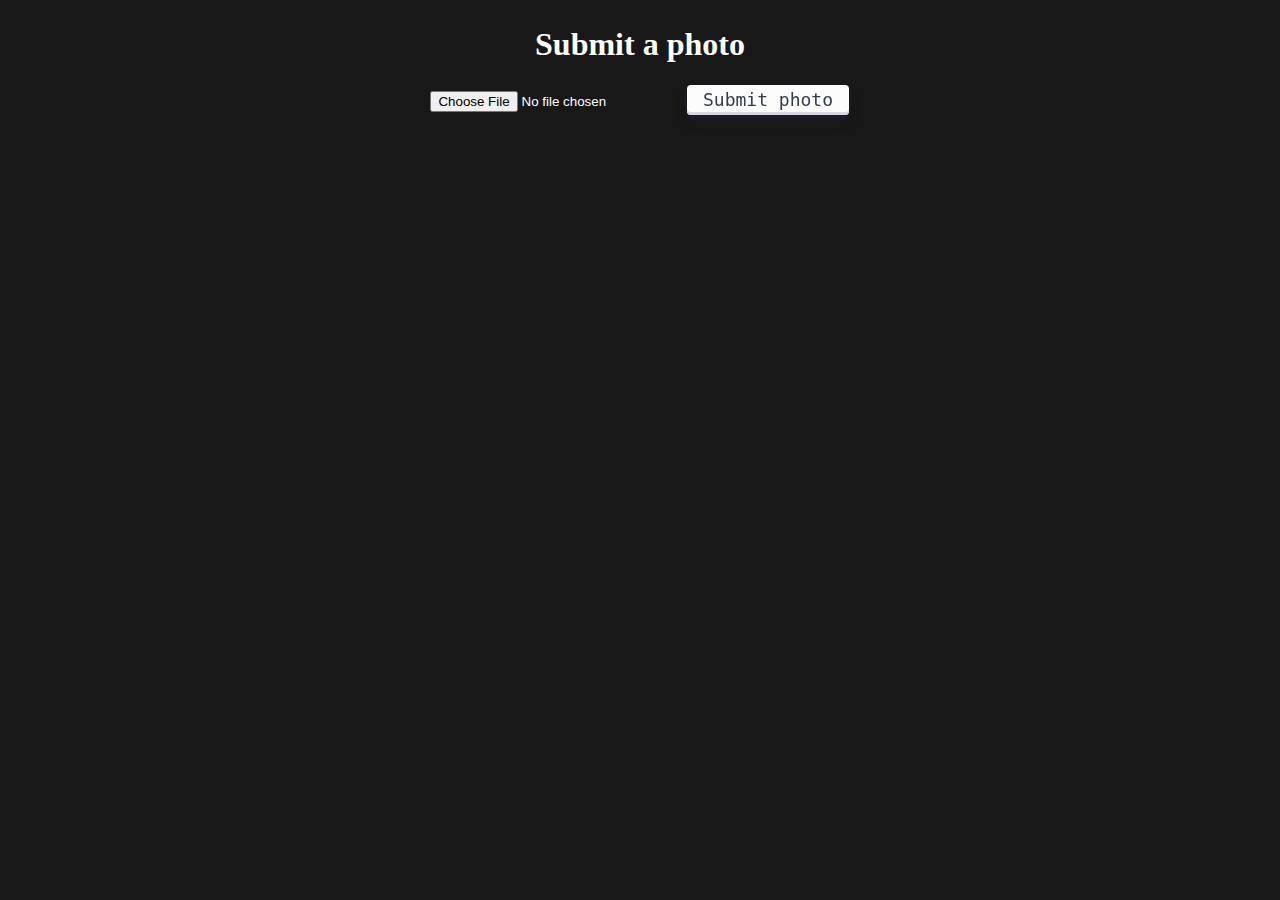
==== index.html @ 46c3e0e5 "Complete server side" ====
<!DOCTYPE html>
<html lang="en">
<head>
    <!-- <meta charset="UTF-8">
    <meta http-equiv="X-UA-Compatible" content="IE=edge">
    <meta name="viewport" content="width=device-width, initial-scale=1.0"> -->
    <title>Tema</title>
    <link rel="stylesheet" href="main.css">
    <link rel="icon" type="image/png" href="learning.png?v=1">
</head>
<body>
    <div id="titlu" class="header">
        <h1>Submit a photo</h1>
        <input type="file" id="intrare" placeholder="Introduceti o poza.." accept="image/jpeg, image/png, image/jpg" onchange="loadFile(event)"/>
        <span class="buton">Submit photo</span>
        <img id="image">
    </div>
    <script src="main.js"></script>
</body>
</html>
---- main.css ----
body
{
    margin: 0;
    min-width: 250px;
    background-color: #181818;
    display: flex;
    flex-direction: column;
    justify-content: center;
    align-items: center;
}

#image{
    width: 400px;
    height: auto;
    display: block;
}

.header
{
    color: #FFFFFF;
    text-align: center;
    padding: 5px;
    margin: auto;
}

.buton
{
    align-items: center;
    appearance: none;
    background-color: #FCFCFD;
    border-radius: 4px;
    border-width: 0;
    box-shadow: rgba(45, 35, 66, 0.4) 0 2px 4px,rgba(45, 35, 66, 0.3) 0 7px 13px -3px,#D6D6E7 0 -3px 0 inset;
    box-sizing: border-box;
    color: #36395A;
    cursor: pointer;
    display: inline-flex;
    font-family: "JetBrains Mono",monospace;
    height: 30px;
    justify-content: center;
    line-height: 1;
    list-style: none;
    overflow: hidden;
    padding-left: 16px;
    padding-right: 16px;
    position: relative;
    text-align: left;
    text-decoration: none;
    transition: box-shadow .15s,transform .15s;
    user-select: none;
    touch-action: manipulation;
    white-space: nowrap;
    will-change: box-shadow,transform;
    font-size: 18px;
}
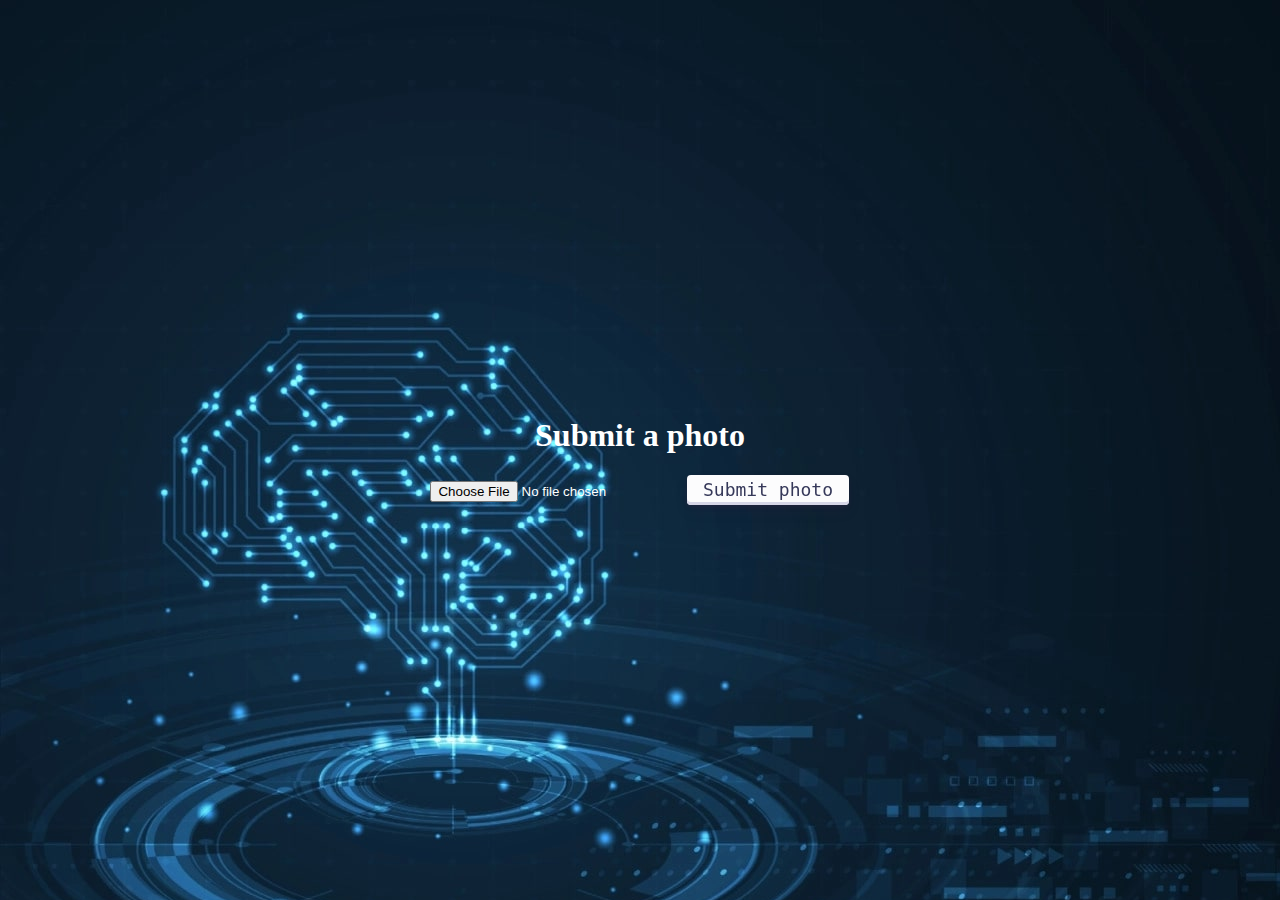
==== commit 15765d18: "background" ====
--- a/index.html
+++ b/index.html
@@ -1,20 +1,37 @@
 <!DOCTYPE html>
 <html lang="en">
 <head>
-    <!-- <meta charset="UTF-8">
+    <meta charset="UTF-8">
     <meta http-equiv="X-UA-Compatible" content="IE=edge">
-    <meta name="viewport" content="width=device-width, initial-scale=1.0"> -->
+    <meta name="viewport" content="width=device-width, initial-scale=1.0">
+    <style>
+        @font-face { font-family: Font; src: url('FONT.TTF'); } 
+        h1 {
+            font-family: Font
+        }
+        html, body {
+            margin:0;
+            height:100%;
+            overflow:hidden;
+        }
+        body {
+            background-image: url(background.jpg);
+        }
+    </style>
     <title>Tema</title>
     <link rel="stylesheet" href="main.css">
     <link rel="icon" type="image/png" href="learning.png?v=1">
 </head>
 <body>
+    
     <div id="titlu" class="header">
         <h1>Submit a photo</h1>
         <input type="file" id="intrare" placeholder="Introduceti o poza.." accept="image/jpeg, image/png, image/jpg" onchange="loadFile(event)"/>
         <span class="buton">Submit photo</span>
         <img id="image">
     </div>
+    <div id="raspuns" class="response">
+    </div>   
     <script src="main.js"></script>
 </body>
 </html>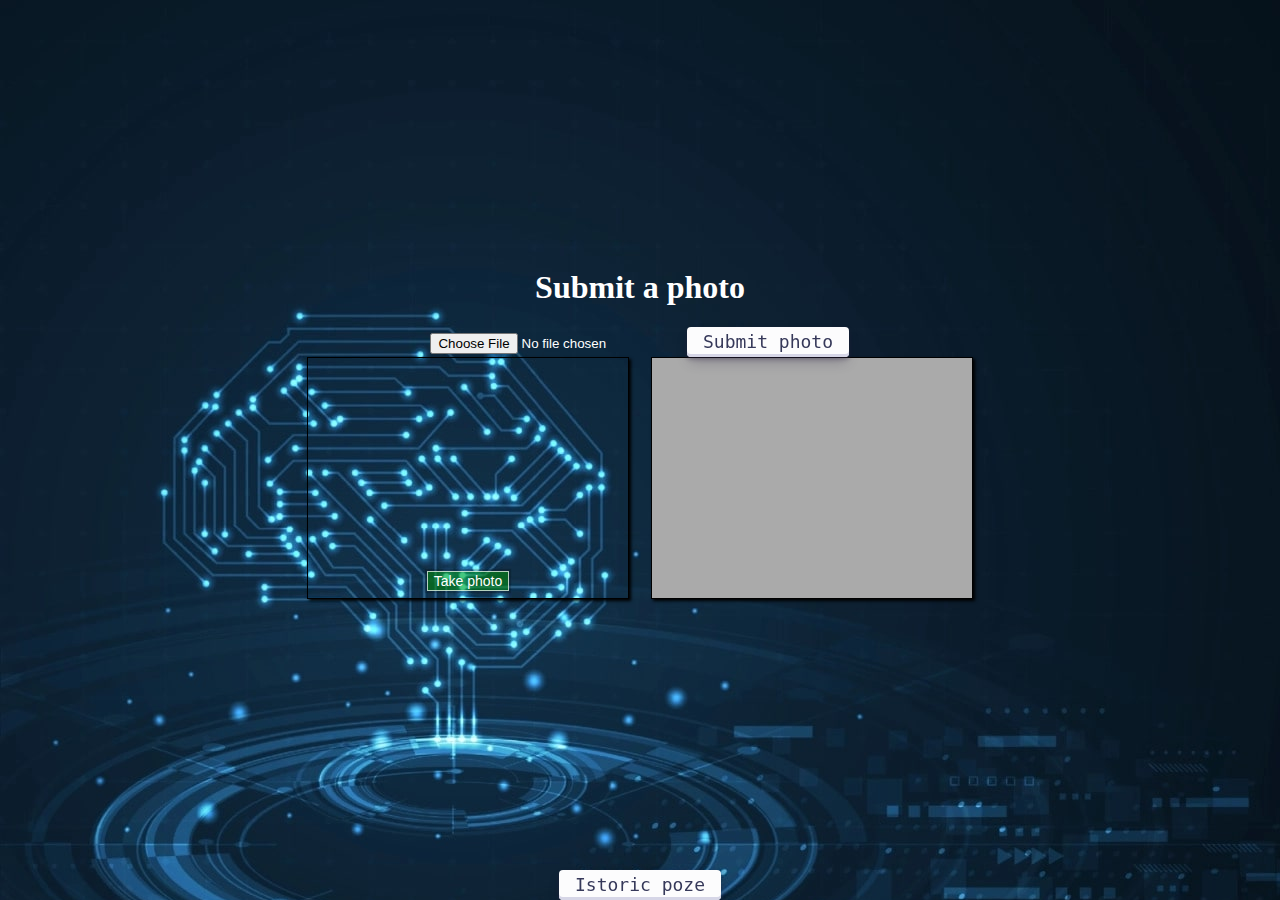
==== commit 65e75c4a: "Adaugat front-end pentru slideshow" ====
--- a/index.html
+++ b/index.html
@@ -26,12 +26,25 @@
     
     <div id="titlu" class="header">
         <h1>Submit a photo</h1>
-        <input type="file" id="intrare" placeholder="Introduceti o poza.." accept="image/jpeg, image/png, image/jpg" onchange="loadFile(event)"/>
+        <input type="file" id="intrare" placeholder="Introduceti o poza.." accept="image/jpeg, image/png, image/jpg"
+        onchange="loadFile(event)" capture="environment"/>
         <span class="buton">Submit photo</span>
         <img id="image">
+        <div class="camera">
+            <video id="video">Video stream not available.</video>
+            <button id="startbutton">Take photo</button>
+        </div>
+            <canvas id="canvas"> </canvas>
+        <div class="output">
+            <img id="photo" alt="The screen capture will appear in this box." />
+        </div>
     </div>
     <div id="raspuns" class="response">
-    </div>   
+    </div>  
+    <div id="istoric" class="buton">Istoric poze</span>
+    <div class="container"></div>
+    <a class="prev" onclick="plusSlides(-1)">&#10094;</a>
+    <a class="next" onclick="plusSlides(1)">&#10095;</a>
     <script src="main.js"></script>
 </body>
 </html>--- a/main.css
+++ b/main.css
@@ -54,3 +54,151 @@
     font-size: 18px;
 }
 
+.response
+{
+    color: #FFFFFF;
+    text-align: center;
+    padding: 5px;
+    margin: auto;
+    border: 3px solid #FFFFFF;
+    display: none;
+}
+
+#video 
+{
+    border: 1px solid black;
+    box-shadow: 2px 2px 3px black;
+    width: 320px;
+    height: 240px;
+}
+  
+#photo
+{
+    border: 1px solid black;
+    box-shadow: 2px 2px 3px black;
+    width: 320px;
+    height: 240px;
+}
+  
+#canvas 
+{
+    display: none;
+}
+  
+  .camera 
+{
+    width: 340px;
+    display: inline-block;
+}
+  
+.output 
+{
+    width: 340px;
+    display: inline-block;
+    vertical-align: top;
+}
+  
+#startbutton 
+{
+    display: block;
+    position: relative;
+    margin-left: auto;
+    margin-right: auto;
+    bottom: 32px;
+    background-color: rgba(0, 150, 0, 0.5);
+    border: 1px solid rgba(255, 255, 255, 0.7);
+    box-shadow: 0px 0px 1px 2px rgba(0, 0, 0, 0.2);
+    font-size: 14px;
+    font-family: "Lucida Grande", "Arial", sans-serif;
+    color: rgba(255, 255, 255, 1);
+  }
+  
+.contentarea 
+{
+    font-size: 16px;
+    font-family: "Lucida Grande", "Arial", sans-serif;
+    width: 760px;
+}
+
+.container 
+{
+    position: relative;
+    display: none;
+}
+  
+.mySlides 
+{
+    display: none;
+}
+  
+.cursor 
+{
+    cursor: pointer;
+}
+  
+.prev,.next 
+{
+    cursor: pointer;
+    position: absolute;
+    top: 40%;
+    width: auto;
+    padding: 16px;
+    margin-top: -50px;
+    color: white;
+    font-weight: bold;
+    font-size: 20px;
+    border-radius: 0 3px 3px 0;
+    user-select: none;
+    -webkit-user-select: none;
+}
+  
+.next 
+{
+    right: 0;
+    border-radius: 3px 0 0 3px;
+}
+  
+.prev:hover,.next:hover 
+{
+    background-color: rgba(0, 0, 0, 0.8);
+}
+  
+.numbertext 
+{
+    color: #f2f2f2;
+    font-size: 12px;
+    padding: 8px 12px;
+    position: absolute;
+    top: 0;
+}
+  
+.caption-container 
+{
+    text-align: center;
+    background-color: #222;
+    padding: 2px 16px;
+    color: white;
+}
+  
+.row:after 
+  {
+    content: "";
+    display: table;
+    clear: both;
+}
+  
+.column 
+{
+    float: left;
+    width: 16.66%;
+}
+  
+.demo 
+{
+   opacity: 0.6;
+}
+  
+.active,.demo:hover 
+{
+    opacity: 1;
+}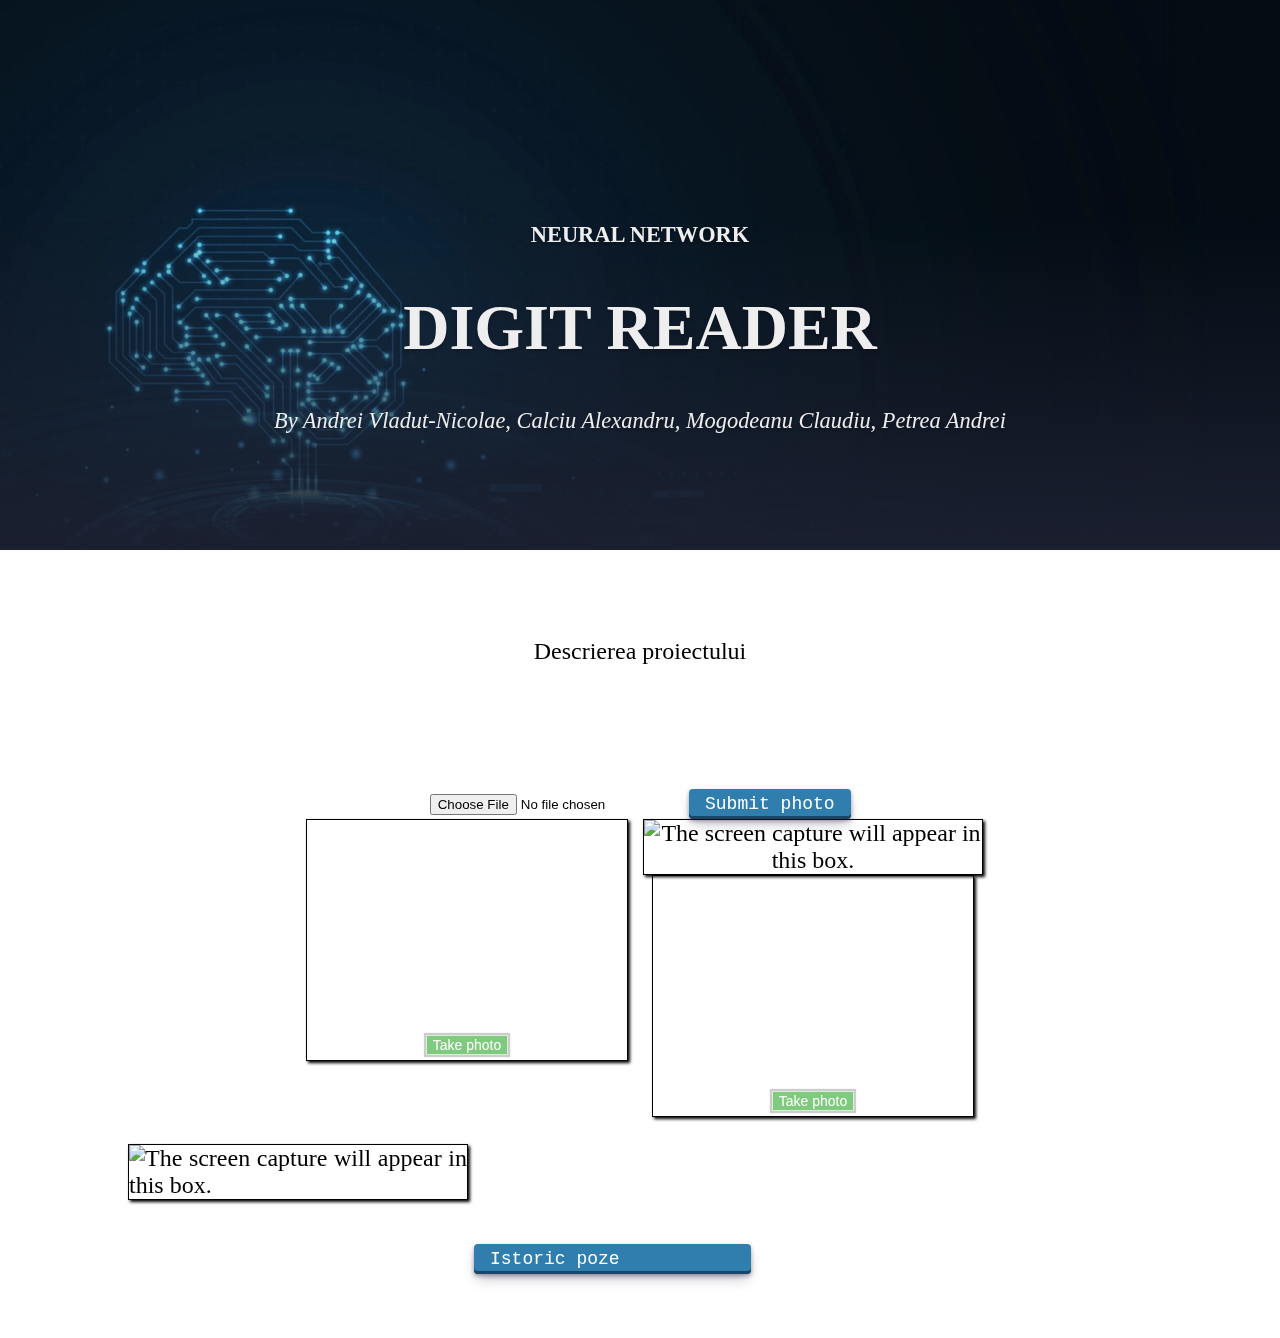
==== commit f7513632: "Merge branch 'main' into vlad2" ====
--- a/index.html
+++ b/index.html
@@ -1,50 +1,61 @@
 <!DOCTYPE html>
 <html lang="en">
+
 <head>
     <meta charset="UTF-8">
     <meta http-equiv="X-UA-Compatible" content="IE=edge">
     <meta name="viewport" content="width=device-width, initial-scale=1.0">
-    <style>
-        @font-face { font-family: Font; src: url('FONT.TTF'); } 
-        h1 {
-            font-family: Font
-        }
-        html, body {
-            margin:0;
-            height:100%;
-            overflow:hidden;
-        }
-        body {
-            background-image: url(background.jpg);
-        }
-    </style>
     <title>Tema</title>
     <link rel="stylesheet" href="main.css">
     <link rel="icon" type="image/png" href="learning.png?v=1">
 </head>
+
 <body>
-    
-    <div id="titlu" class="header">
-        <h1>Submit a photo</h1>
-        <input type="file" id="intrare" placeholder="Introduceti o poza.." accept="image/jpeg, image/png, image/jpg"
-        onchange="loadFile(event)" capture="environment"/>
-        <span class="buton">Submit photo</span>
-        <img id="image">
-        <div class="camera">
-            <video id="video">Video stream not available.</video>
-            <button id="startbutton">Take photo</button>
+    <div class="header">
+        <div class="info">
+            <h4><a>NEURAL NETWORK</a></h4>
+            <h1>DIGIT READER</h1>
+            <div class="meta">
+                By Andrei Vladut-Nicolae, Calciu Alexandru, Mogodeanu Claudiu, Petrea Andrei
+            </div>
         </div>
+    </div>
+    <section class="content">
+        <p align="center">Descrierea proiectului</p>
+        <div align="center">
+            <input type="file" id="intrare" placeholder="Introduceti o poza.." accept="image/jpeg, image/png, image/jpg"
+                onchange="loadFile(event)" capture="environment" />
+            <span class="buton">Submit photo</span>
+            <div id="raspuns" class="response"></div>
+            <script src="main.js"></script>
+            <img id="image">
+            <div class="camera">
+                <video id="video">Video stream not available.</video>
+                <button id="startbutton">Take photo</button>
+            </div>
             <canvas id="canvas"> </canvas>
+            <div class="output">
+                <img id="photo" alt="The screen capture will appear in this box." />
+                <div class="camera">
+                    <video id="video">Video stream not available.</video>
+                    <button id="startbutton">Take photo</button>
+                </div>
+            </div>
+        </div>
+        <canvas id="canvas"> </canvas>
         <div class="output">
             <img id="photo" alt="The screen capture will appear in this box." />
         </div>
-    </div>
-    <div id="raspuns" class="response">
-    </div>  
-    <div id="istoric" class="buton">Istoric poze</span>
-    <div class="container"></div>
-    <a class="prev" onclick="plusSlides(-1)">&#10094;</a>
-    <a class="next" onclick="plusSlides(1)">&#10095;</a>
+        <div id="raspuns" class="response">
+        </div>
+        <div id="istoric" class="buton">Istoric poze</span>
+            <div class="container"></div>
+            <a class="prev" onclick="plusSlides(-1)">&#10094;</a>
+            <a class="next" onclick="plusSlides(1)">&#10095;</a>
+            <p align="center"><a href="https://github.com/calex257/digit-reader" class="btn git" target="_b">GitHub</a>
+            </p>
+    </section>
     <script src="main.js"></script>
 </body>
+
 </html>--- a/main.css
+++ b/main.css
@@ -1,41 +1,22 @@
-body
-{
-    margin: 0;
-    min-width: 250px;
-    background-color: #181818;
-    display: flex;
-    flex-direction: column;
-    justify-content: center;
-    align-items: center;
-}
-
 #image{
     width: 400px;
     height: auto;
     display: block;
 }
-
-.header
-{
-    color: #FFFFFF;
-    text-align: center;
-    padding: 5px;
-    margin: auto;
-}
-
 .buton
 {
+    margin-top: 100px;
     align-items: center;
     appearance: none;
-    background-color: #FCFCFD;
+    background-color: #2f7ead;
     border-radius: 4px;
     border-width: 0;
-    box-shadow: rgba(45, 35, 66, 0.4) 0 2px 4px,rgba(45, 35, 66, 0.3) 0 7px 13px -3px,#D6D6E7 0 -3px 0 inset;
+    box-shadow: rgba(45, 35, 66, 0.4) 0 2px 4px,rgba(45, 35, 66, 0.3) 0 7px 13px -3px,#1b4767 0 -3px 0 inset;
     box-sizing: border-box;
-    color: #36395A;
+    color: #FFFFFF;
     cursor: pointer;
     display: inline-flex;
-    font-family: "JetBrains Mono",monospace;
+    font-family: Font,monospace;
     height: 30px;
     justify-content: center;
     line-height: 1;
@@ -63,7 +44,109 @@
     border: 3px solid #FFFFFF;
     display: none;
 }
-
+@font-face { font-family: Font; src: url('FONT.TTF'); } 
+html,body{
+  margin:0;
+  height:120%;
+  font-family: Font;
+}
+
+a{
+  text-decoration:none
+}
+
+.header{
+  position:relative;
+  overflow:hidden;
+  display:flex;
+  flex-wrap: wrap;
+  justify-content: center;
+  align-items: flex-start;
+  align-content: flex-start;
+  height:50vw;
+  min-height:400px;
+  max-height:550px;
+  min-width:300px;
+  color:#eee;
+  font-size: xx-large;
+}
+.header:after{
+  content:"";
+  width:100%;
+  height:100%;
+  position:absolute;
+  bottom:0;
+  left:0;
+  z-index:-1;
+ background: linear-gradient(to bottom, rgba(0,0,0,0.12) 40%,rgba(27,32,48,1) 100%);
+}
+.header:before{
+  content:"";
+  width:100%;
+  height:200%;
+  position:absolute;
+  top:0;
+  left:0;
+    -webkit-backface-visibility: hidden;
+    -webkit-transform: translateZ(0); backface-visibility: hidden;
+    transform:scale(1.0,1.0) 
+    translateZ(0);
+  background:#1B2030 url(background.jpg) 50% 0 no-repeat;
+  background-size:100%;
+  background-attachment:fixed;
+  animation: grow 360s  linear 10ms infinite;
+  transition:all 0.4s ease-in-out;
+  z-index:-2
+}
+.header a{
+  color:#eee
+}
+
+.info{
+  flex: 0 0 auto;
+  width:50%;
+  width:100%;
+  padding:15% 10% 0 10%;
+  text-align:center;
+  text-shadow:0 2px 3px rgba(0,0,0,0.2)
+}
+
+.info h4, .meta{
+  font-size:0.7em
+}
+
+.meta{
+  font-style:italic;
+}
+
+@keyframes grow{
+  0% { transform: scale(1) translateY(0px)}
+  50% { transform: scale(1.2) translateY(-400px)}
+}
+
+.content{  
+  padding:5% 10%;
+  padding-top: 5%;
+  text-align:justify;
+  font-family: Font;
+  font-size: x-large;
+  background-image:url(background2.jpg);
+  background-size: 100%;
+}
+
+.btn{
+  color:#333;
+  border:2px solid;
+  border-radius:3px;
+  text-decoration:none;
+  display:inline-block;
+  padding:5px 10px;
+  font-weight:600;
+}
+
+.git{
+  margin-top:100px
+}.btn.git:after{content:"\1F47E";padding-left:5px}
 #video 
 {
     border: 1px solid black;
@@ -201,4 +284,4 @@
 .active,.demo:hover 
 {
     opacity: 1;
-}+}
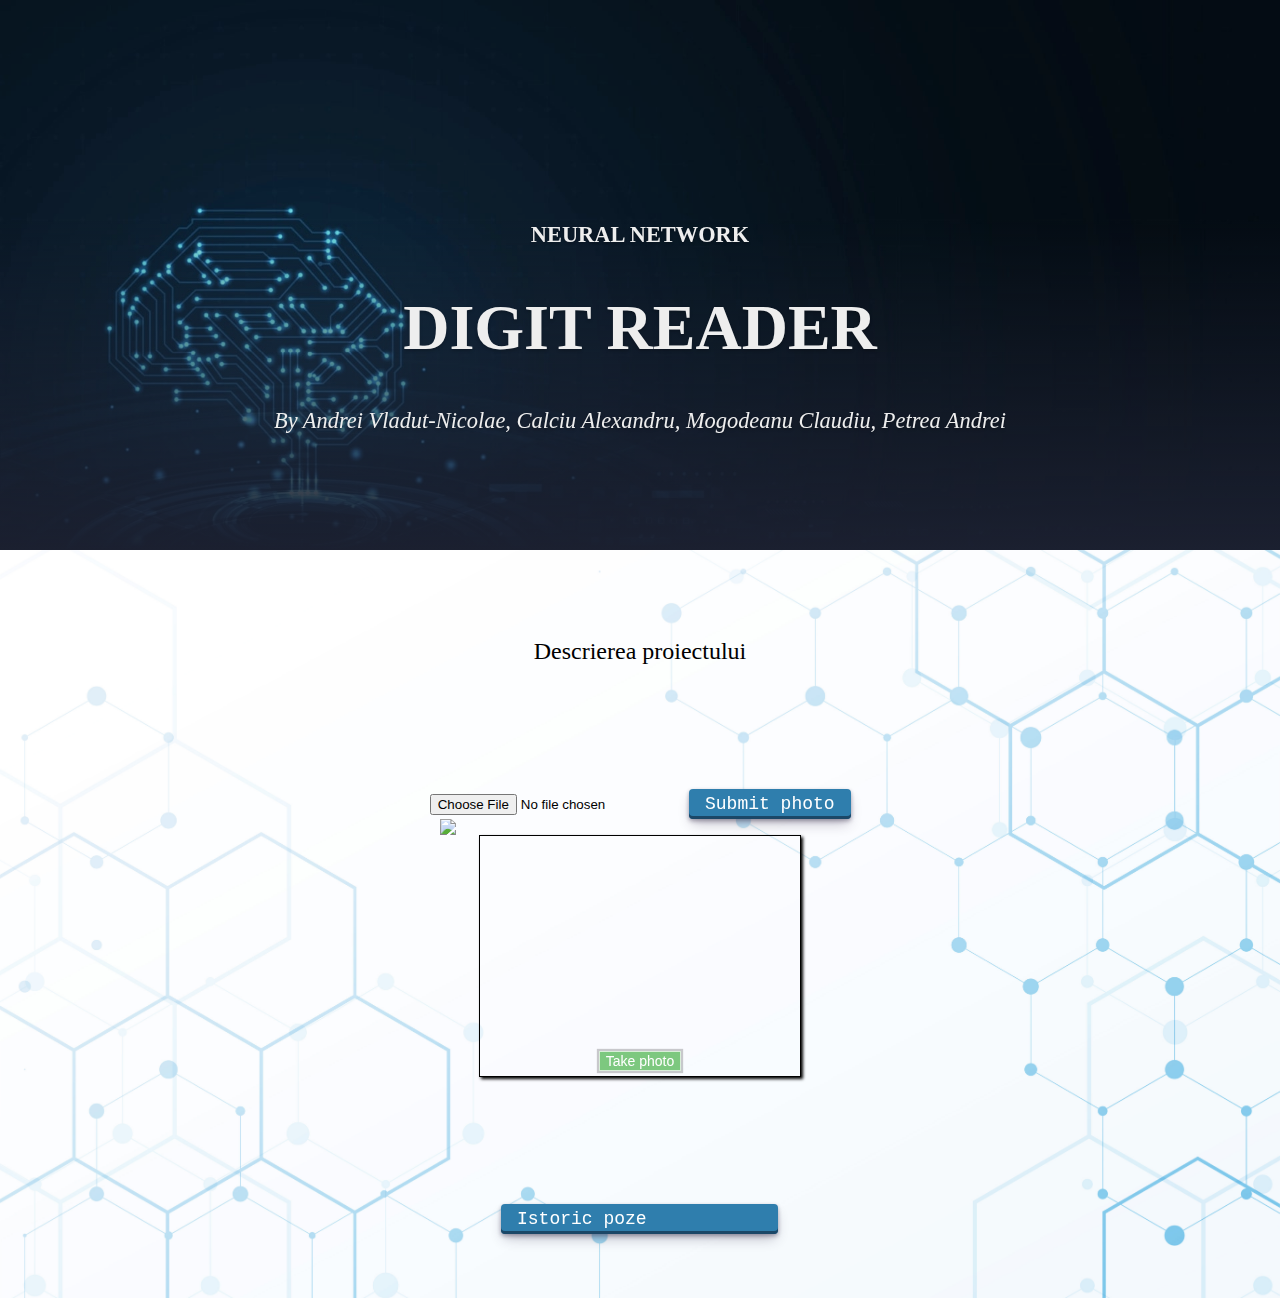
==== commit fe2ed0e3: "Cica avem poze" ====
--- a/index.html
+++ b/index.html
@@ -20,42 +20,38 @@
             </div>
         </div>
     </div>
-    <section class="content">
+    <section id="sectiune" class="content">
         <p align="center">Descrierea proiectului</p>
         <div align="center">
             <input type="file" id="intrare" placeholder="Introduceti o poza.." accept="image/jpeg, image/png, image/jpg"
                 onchange="loadFile(event)" capture="environment" />
             <span class="buton">Submit photo</span>
-            <div id="raspuns" class="response"></div>
-            <script src="main.js"></script>
-            <img id="image">
+            <!-- <div id="raspuns" class="response"></div> -->
+            <img id="image" src="wip.jpeg">
             <div class="camera">
                 <video id="video">Video stream not available.</video>
                 <button id="startbutton">Take photo</button>
             </div>
-            <canvas id="canvas"> </canvas>
-            <div class="output">
+            <!-- <canvas id="canvas"> </canvas> -->
+            <!-- <div class="output">
                 <img id="photo" alt="The screen capture will appear in this box." />
                 <div class="camera">
                     <video id="video">Video stream not available.</video>
                     <button id="startbutton">Take photo</button>
                 </div>
-            </div>
+            </div> -->
         </div>
         <canvas id="canvas"> </canvas>
-        <div class="output">
-            <img id="photo" alt="The screen capture will appear in this box." />
-        </div>
         <div id="raspuns" class="response">
         </div>
         <div id="istoric" class="buton">Istoric poze</span>
-            <div class="container"></div>
+            <div id="rezervor" class="container"></div>
             <a class="prev" onclick="plusSlides(-1)">&#10094;</a>
             <a class="next" onclick="plusSlides(1)">&#10095;</a>
             <p align="center"><a href="https://github.com/calex257/digit-reader" class="btn git" target="_b">GitHub</a>
             </p>
     </section>
-    <script src="main.js"></script>
+    <script defer src="main.js"></script>
 </body>
 
 </html>--- a/main.css
+++ b/main.css
@@ -3,6 +3,7 @@
     height: auto;
     display: block;
 }
+
 .buton
 {
     margin-top: 100px;
@@ -37,11 +38,11 @@
 
 .response
 {
-    color: #FFFFFF;
+    color: #000;
     text-align: center;
     padding: 5px;
     margin: auto;
-    border: 3px solid #FFFFFF;
+    border: 3px solid #000;
     display: none;
 }
 @font-face { font-family: Font; src: url('FONT.TTF'); } 
@@ -207,11 +208,15 @@
 {
     position: relative;
     display: none;
+    width: 400px;
+    height: auto;
 }
   
 .mySlides 
 {
     display: none;
+    width: 400px;
+    height: auto;
 }
   
 .cursor 
@@ -227,7 +232,7 @@
     width: auto;
     padding: 16px;
     margin-top: -50px;
-    color: white;
+    color: black;
     font-weight: bold;
     font-size: 20px;
     border-radius: 0 3px 3px 0;
@@ -285,3 +290,10 @@
 {
     opacity: 1;
 }
+
+.imagineIstoric
+{
+  width: 400px;
+  height: auto;
+  display: block;
+}
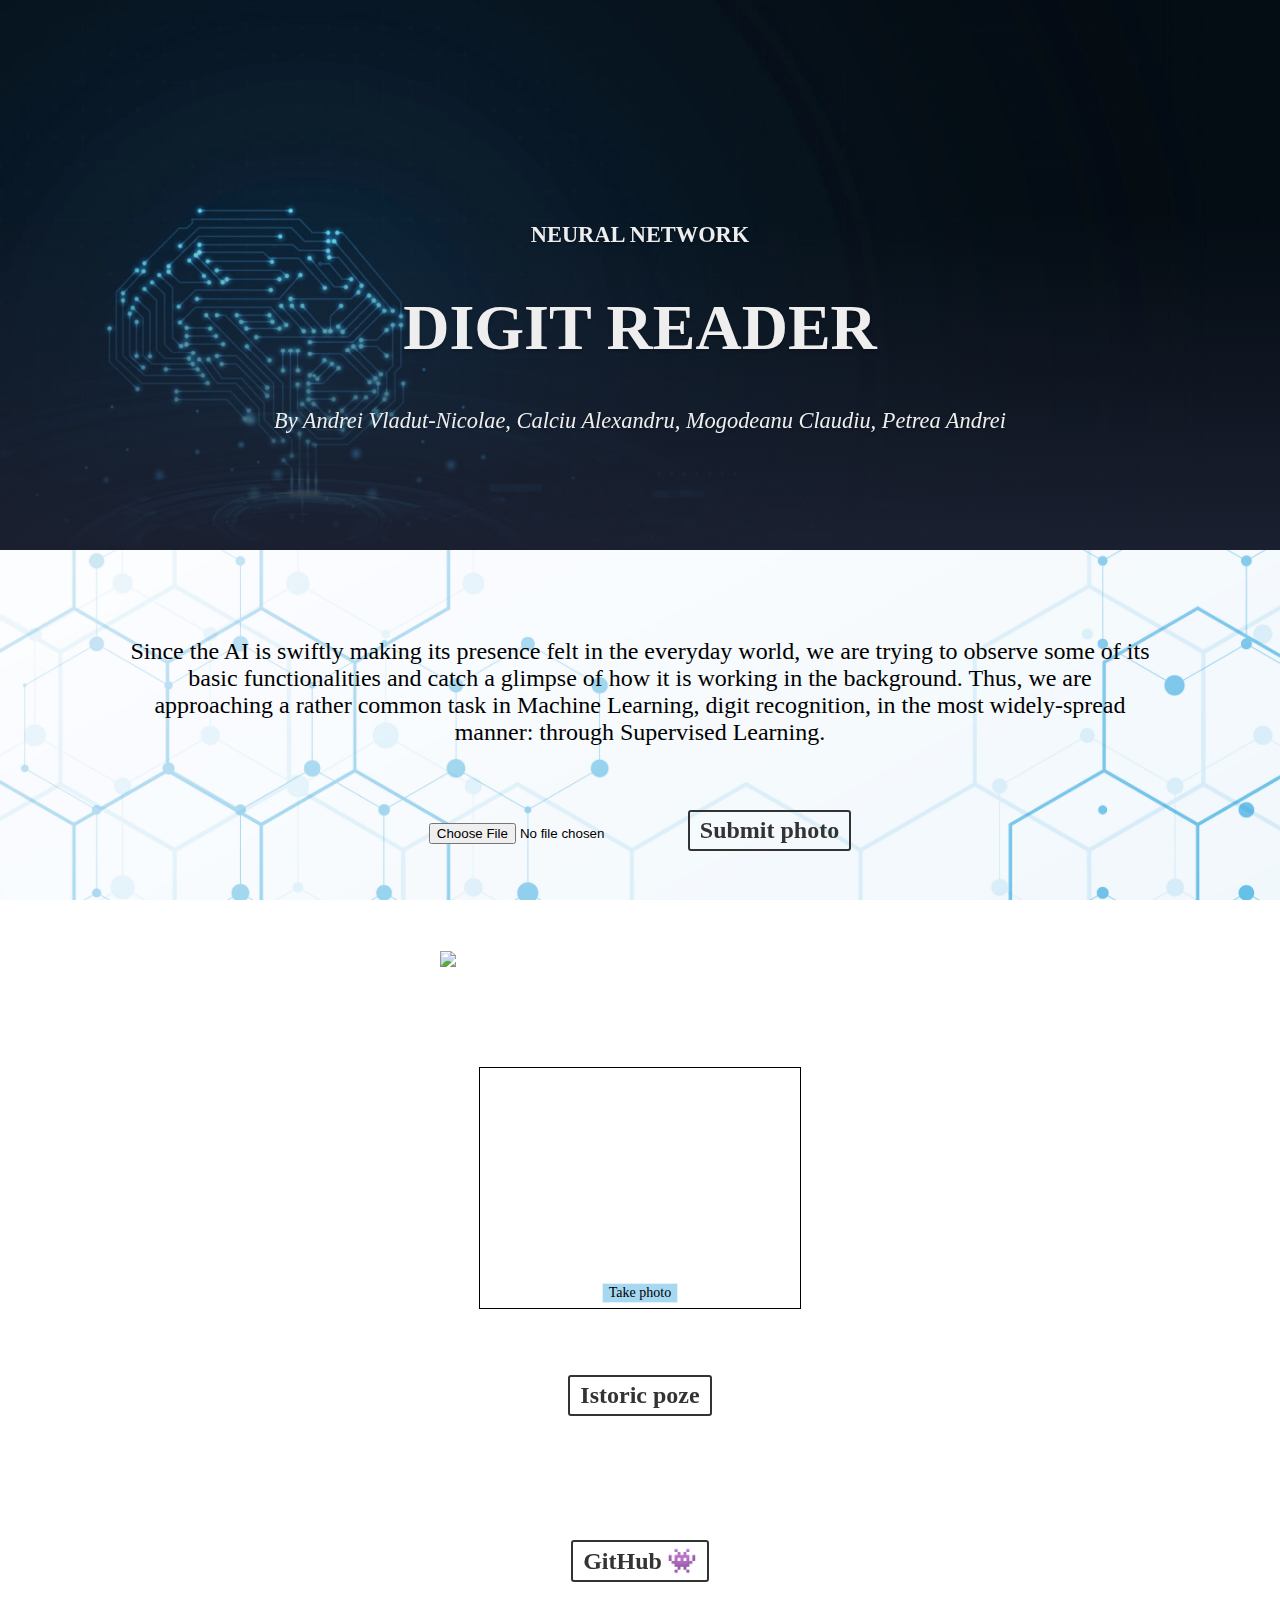
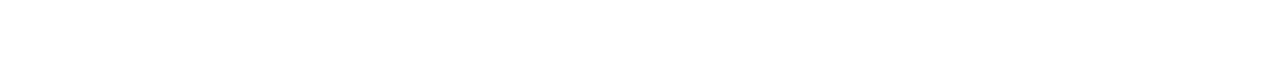
==== commit 1bd6d437: "Doamne ajuta ultimul, finalv1" ====
--- a/index.html
+++ b/index.html
@@ -20,36 +20,32 @@
             </div>
         </div>
     </div>
-    <section id="sectiune" class="content">
-        <p align="center">Descrierea proiectului</p>
+    <section class="content" id="sectiune">
+        <p align="center">
+            Since the AI is swiftly making its presence felt in the everyday world, we are trying to observe some of its basic functionalities and catch a glimpse of how it is working in the background.
+            Thus, we are approaching a rather common task in Machine Learning, digit recognition, in the most widely-spread manner: through Supervised Learning.
+        </p>
         <div align="center">
             <input type="file" id="intrare" placeholder="Introduceti o poza.." accept="image/jpeg, image/png, image/jpg"
                 onchange="loadFile(event)" capture="environment" />
             <span class="buton">Submit photo</span>
-            <!-- <div id="raspuns" class="response"></div> -->
+            <p align="center" id="raspuns" class="btn nodisp"></p>
             <img id="image" src="wip.jpeg">
             <div class="camera">
                 <video id="video">Video stream not available.</video>
                 <button id="startbutton">Take photo</button>
             </div>
-            <!-- <canvas id="canvas"> </canvas> -->
-            <!-- <div class="output">
-                <img id="photo" alt="The screen capture will appear in this box." />
-                <div class="camera">
-                    <video id="video">Video stream not available.</video>
-                    <button id="startbutton">Take photo</button>
-                </div>
-            </div> -->
         </div>
         <canvas id="canvas"> </canvas>
         <div id="raspuns" class="response">
         </div>
-        <div id="istoric" class="buton">Istoric poze</span>
-            <div id="rezervor" class="container"></div>
+        <div id="istoric" class="buton">Istoric poze</div>
+        <div id="rezervor" class="container">
             <a class="prev" onclick="plusSlides(-1)">&#10094;</a>
             <a class="next" onclick="plusSlides(1)">&#10095;</a>
-            <p align="center"><a href="https://github.com/calex257/digit-reader" class="btn git" target="_b">GitHub</a>
-            </p>
+        </div>
+        <p align="center"><a href="https://github.com/calex257/digit-reader" class="btn git" target="_b">GitHub</a>
+        </p>
     </section>
     <script defer src="main.js"></script>
 </body>
--- a/main.css
+++ b/main.css
@@ -2,38 +2,22 @@
     width: 400px;
     height: auto;
     display: block;
+    margin-top: 100px;
 }
 
 .buton
 {
-    margin-top: 100px;
-    align-items: center;
-    appearance: none;
-    background-color: #2f7ead;
-    border-radius: 4px;
-    border-width: 0;
-    box-shadow: rgba(45, 35, 66, 0.4) 0 2px 4px,rgba(45, 35, 66, 0.3) 0 7px 13px -3px,#1b4767 0 -3px 0 inset;
-    box-sizing: border-box;
-    color: #FFFFFF;
-    cursor: pointer;
-    display: inline-flex;
-    font-family: Font,monospace;
-    height: 30px;
-    justify-content: center;
-    line-height: 1;
-    list-style: none;
-    overflow: hidden;
-    padding-left: 16px;
-    padding-right: 16px;
-    position: relative;
-    text-align: left;
-    text-decoration: none;
-    transition: box-shadow .15s,transform .15s;
-    user-select: none;
-    touch-action: manipulation;
-    white-space: nowrap;
-    will-change: box-shadow,transform;
-    font-size: 18px;
+  color:#333;
+  border:2px solid;
+  border-radius:3px;
+  text-decoration:none;
+  display:inline-block;
+  padding:5px 10px;
+  font-weight:600;
+  max-width: 400px;
+  margin:auto;
+  cursor: pointer;
+  margin-top: 40px;
 }
 
 .response
@@ -44,6 +28,7 @@
     margin: auto;
     border: 3px solid #000;
     display: none;
+    max-width: 400px;
 }
 @font-face { font-family: Font; src: url('FONT.TTF'); } 
 html,body{
@@ -133,6 +118,7 @@
   font-size: x-large;
   background-image:url(background2.jpg);
   background-size: 100%;
+  background-attachment: fixed;
 }
 
 .btn{
@@ -143,6 +129,9 @@
   display:inline-block;
   padding:5px 10px;
   font-weight:600;
+  max-width: 400px;
+  margin:auto;
+  margin-top: 100px;
 }
 
 .git{
@@ -151,7 +140,6 @@
 #video 
 {
     border: 1px solid black;
-    box-shadow: 2px 2px 3px black;
     width: 320px;
     height: 240px;
 }
@@ -173,6 +161,7 @@
 {
     width: 340px;
     display: inline-block;
+    margin-top: 100px;
 }
   
 .output 
@@ -189,12 +178,11 @@
     margin-left: auto;
     margin-right: auto;
     bottom: 32px;
-    background-color: rgba(0, 150, 0, 0.5);
+    background-color: #a6d8f1;
     border: 1px solid rgba(255, 255, 255, 0.7);
-    box-shadow: 0px 0px 1px 2px rgba(0, 0, 0, 0.2);
     font-size: 14px;
-    font-family: "Lucida Grande", "Arial", sans-serif;
-    color: rgba(255, 255, 255, 1);
+    font-family: Font;
+    color: #000;
   }
   
 .contentarea 
@@ -210,6 +198,8 @@
     display: none;
     width: 400px;
     height: auto;
+    margin: auto;
+    margin-top: 40px;
 }
   
 .mySlides 
@@ -228,7 +218,7 @@
 {
     cursor: pointer;
     position: absolute;
-    top: 40%;
+    top: 55%;
     width: auto;
     padding: 16px;
     margin-top: -50px;
@@ -244,6 +234,11 @@
 {
     right: 0;
     border-radius: 3px 0 0 3px;
+} 
+.prev 
+{
+    left: 0;
+    border-radius: 3px 0 0 3px;
 }
   
 .prev:hover,.next:hover 
@@ -297,3 +292,7 @@
   height: auto;
   display: block;
 }
+
+.nodisp{
+  display: none;
+}